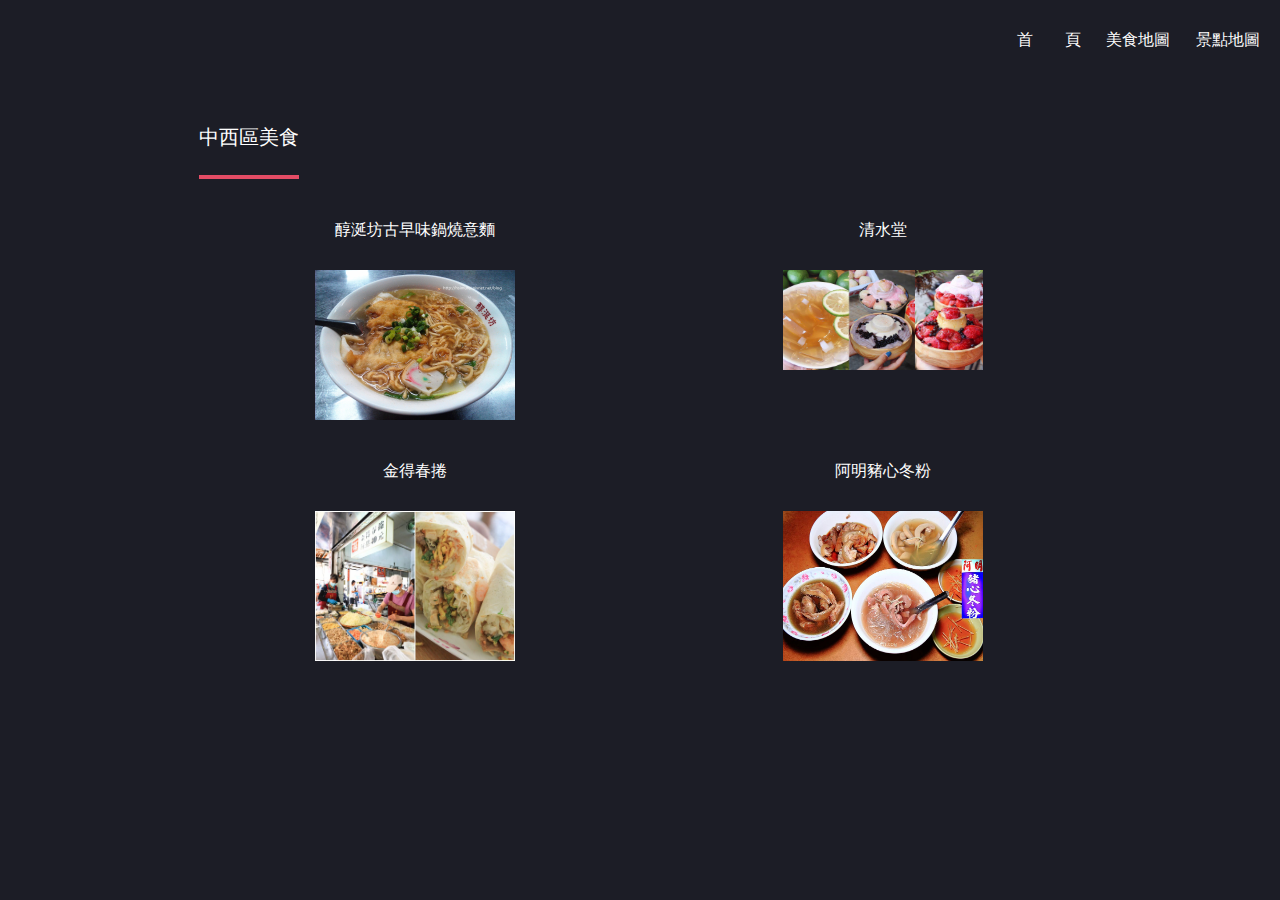
==== Final/food_east.html @ 040ecad3 "Add files via upload" ====
<!DOCTYPE html>
<html lang="en">

<head>
    <meta charset="UTF-8">
    <meta http-equiv="X-UA-Compatible" content="IE=edge">
    <meta name="viewport" content="width=device-width, initial-scale=1.0">
    <title>雨萱的台南旅遊地圖</title>
    <link rel="stylesheet" href="assets/css/main.css" />
</head>

<body>
    <div class="wrapper">
        <header id="header">
            <nav id="nav">
                <ul>
                    <li><a href="index.html">首　　頁</a></li>
                    <li>
                        <div class="right-menu">
                            <a href="#">美食地圖</a>
                            <div class="dropdown-menu">
                                <ul>
                                    <li><a href="food_east.html">中西區</a></li>
                                    <li><a href="food_west.html">北　區</a></li>
                                    <li><a href="food_anping.html">安　平</a></li>
                                </ul>
                            </div>
                        </div>
                    </li>
                    <li><a href="spots.html">景點地圖</a></li>
                </ul>
            </nav>
        </header>

        <section id="sec1">
            <div class="content">
                <ul class="news clearfix" style="list-style-type:none;">

                    <h2>中西區美食</h2>
                    <li style="list-style-type:none;">
                    </li>

                    <li style="list-style-type:none;">
                        <a href="https://goo.gl/maps/WLV5xCQw8kgjAqCp9" target="_blank">
                            <h3>醇涎坊古早味鍋燒意麵
                            </h3>
                        </a>
                        <img src="images/pic03.jpg" width="200" height="150">
                    </li>

                    <li style="list-style-type:none;">
                        <a href="https://goo.gl/maps/REjz4WeBCL6fZDx89" target="_blank">
                            <h3>清水堂
                            </h3>
                        </a>
                        <img src="images/pic04.jpg" width="200" height="100">
                    </li>

                    <li style="list-style-type:none;">
                        <a href="https://goo.gl/maps/psbrtwnd3KyxWJrt9" target="_blank">
                            <h3>金得春捲
                            </h3>
                        </a>
                        <img src="images/pic05.jpg" width="200" height="150"></li>
                    <li style="list-style-type:none;">
                        <a href="https://goo.gl/maps/vWSpe1U2XTcE3ch77" target="_blank">
                            <h3>阿明豬心冬粉</h3>
                        </a>
                        <img src="images/pic02.jpg" width="200" height="150">
                    </li>
                </ul>
            </div>



        </section>





</body>

</html>
---- Final/assets/css/main.css ----
/* 全域 */
    
    * {
        box-sizing: border-box;
        margin: 0;
        padding: 0;
        border: 0;
        font-size: 100%;
        font: inherit;
        vertical-align: baseline;
        color: white;
    }
    
    html,
    body {
        background: #1c1d26;
    }
    
    body,
    input,
    select,
    textarea {
        color: rgba(255, 255, 255, 0.75);
        font-family: "Roboto", Helvetica, sans-serif;
        font-size: 15pt;
        font-weight: 100;
        line-height: 1.75em;
    }
    
    a {
        display: block;
        width: 100%;
        line-height: 80px;
        text-decoration: none;
        font-size: 16px;
        white-space: nowrap;
        width: auto;
    }
    
    a {
        -moz-transition: border-color 0.2s ease-in-out, color 0.2s ease-in-out;
        -webkit-transition: border-color 0.2s ease-in-out, color 0.2s ease-in-out;
        -ms-transition: border-color 0.2s ease-in-out, color 0.2s ease-in-out;
        transition: border-color 0.2s ease-in-out, color 0.2s ease-in-out;
        text-decoration: none;
    }
    
    a:hover {
        color: #e44c65;
    }
    
    a:hover,
    .dropdown-menu li a:hover {
        color: #e44c65;
        background-color: #272833;
    }
    /* Header */
    
    #page-wrapper {
        padding-top: 3.5em;
    }
    
    #header {
        background: #1c1d26;
        cursor: default;
        height: 3.5em;
        left: 0;
        line-height: 3.5em;
        position: fixed;
        top: 0;
        width: 100%;
        z-index: 100;
    }
    
    #header h1 {
        height: inherit;
        left: 1.25em;
        line-height: inherit;
        margin: 0;
        position: absolute;
        top: 0;
    }
    
    #header nav {
        position: absolute;
        right: 1em;
        top: 0;
    }
    
    #header nav ul {
        margin: 0;
    }
    
    #header nav ul li {
        display: inline-block;
        margin-left: 1em;
    }
    /* 美食地圖選單 */
    
    .dropdown-menu {
        display: none;
        position: absolute;
        text-align: center;
        width: auto;
    }
    
    .right-menu {
        position: relative;
        display: inline-block;
    }
    
    .dropdown-menu a:hover {
        color: #ffffff;
    }
    
    .right-menu:hover .dropdown-menu {
        display: block;
    }
    /* Banner */
    
    #banner {
        background-attachment: fixed;
        background-color: #1c1d26;
        background-position: center center;
        background-size: cover;
        box-shadow: 0 0.25em 0.5em 0 rgba(0, 0, 0, 0.25);
        min-height: 100vh;
        position: relative;
        text-align: center;
        z-index: 21;
    }
    
    #banner:before {
        content: '';
        display: inline-block;
        height: 100vh;
        vertical-align: middle;
        width: 1%;
    }
    
    #banner .content {
        display: inline-block;
        margin-right: 1%;
        max-width: 95%;
        padding: 6em;
        position: relative;
        text-align: right;
        vertical-align: middle;
        z-index: 1;
    }
    
    #banner .content .image {
        border-radius: 100%;
        display: inline-block;
        height: 18em;
        margin-left: 3em;
        vertical-align: middle;
        width: 18em;
    }
    
    #sec1 {
        background-attachment: fixed;
        background-color: #1c1d26;
        background-size: cover;
        background-position: center center;
        box-shadow: 0 0.25em 0.5em 0 rgba(0, 0, 0, 0.25);
        min-height: 100vh;
        position: relative;
        text-align: center;
        z-index: 21;
    }
    
    #sec1:before {
        content: '';
        display: inline-block;
        vertical-align: top;
        height: 100vh;
        width: 1%;
    }
    
    #sec1 .content {
        display: inline-block;
        margin-right: 1%;
        max-width: 95%;
        padding: 6em;
        position: relative;
        text-align: right;
        vertical-align: top;
        z-index: 1;
    }
    
    #sec1 .content {
        margin: 0 0 4em 0;
        position: relative;
        text-align: center;
    }
    
    #sec1 .content h2:after {
        background: #e44c65;
        content: '';
        display: inline-block;
        height: 0.2em;
        max-width: 20em;
        width: 100%;
    }
    
    #sec1 .image:before {
        content: '';
        display: block;
        position: absolute;
        left: 0;
        top: 0;
        width: 100%;
        height: 100%;
        z-index: 1;
    }
    /* XX-Large Device */
    
    @media(min-width: 1024px) {
        .news {
            display: flex;
            flex-wrap: wrap;
            justify-content: space-between;
        }
        .news li {
            width: 48%;
            float: left;
        }
    }
    
    @media screen and (min-width: 720px) and (max-width: 1024px) {
        .news li {
            width: 100%;
            float: none;
        }
        h3 {
            color: bisque;
        }
    }
    
    @media(max-width:720px) {
        .news li {
            width: 100%;
            float: none;
        }
        h3 {
            color: aquamarine;
        }
    }
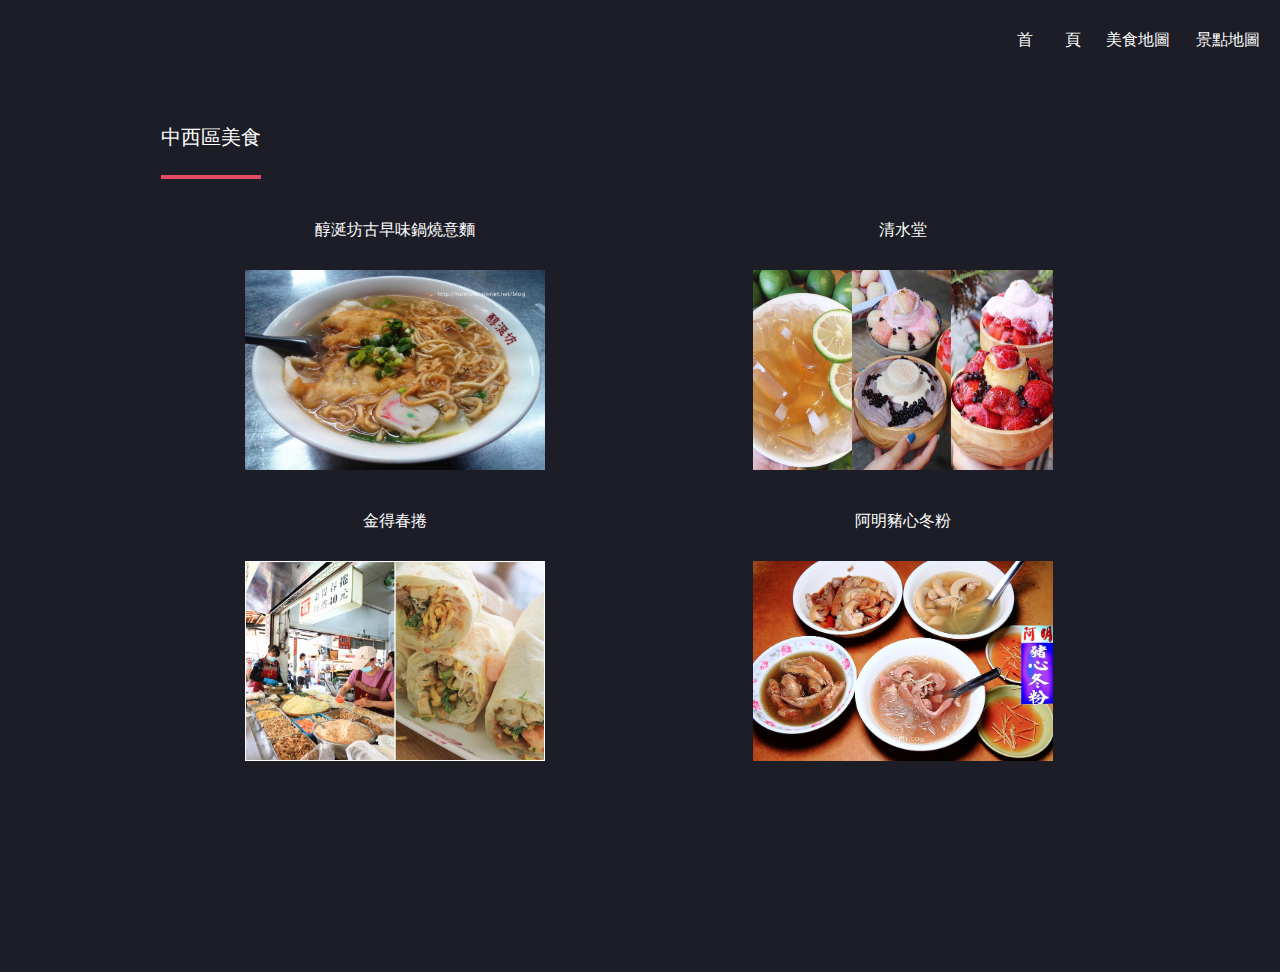
==== commit b41a938b: "Final" ====
--- a/Final/food_east.html
+++ b/Final/food_east.html
@@ -45,7 +45,7 @@
                             <h3>醇涎坊古早味鍋燒意麵
                             </h3>
                         </a>
-                        <img src="images/pic03.jpg" width="200" height="150">
+                        <img src="images/pic03.jpg" width="300" height="200">
                     </li>
 
                     <li style="list-style-type:none;">
@@ -53,7 +53,7 @@
                             <h3>清水堂
                             </h3>
                         </a>
-                        <img src="images/pic04.jpg" width="200" height="100">
+                        <img src="images/pic04.jpg" width="300" height="200">
                     </li>
 
                     <li style="list-style-type:none;">
@@ -61,12 +61,12 @@
                             <h3>金得春捲
                             </h3>
                         </a>
-                        <img src="images/pic05.jpg" width="200" height="150"></li>
+                        <img src="images/pic05.jpg" width="300" height="200"></li>
                     <li style="list-style-type:none;">
                         <a href="https://goo.gl/maps/vWSpe1U2XTcE3ch77" target="_blank">
                             <h3>阿明豬心冬粉</h3>
                         </a>
-                        <img src="images/pic02.jpg" width="200" height="150">
+                        <img src="images/pic02.jpg" width="300" height="200">
                     </li>
                 </ul>
             </div>
--- a/Final/assets/css/main.css
+++ b/Final/assets/css/main.css
@@ -246,4 +246,40 @@
         h3 {
             color: aquamarine;
         }
+        #nav {
+            display: block;
+            position: fixed;
+            top: 0;
+            left: 0;
+            width: 20%;
+            padding: 20px;
+            box-sizing: border-box;
+        }
+        #nav ul {
+            display: block;
+            padding: 0;
+            margin: 0;
+        }
+        #nav ul li {
+            display: block;
+            width: 100%;
+        }
+        #nav ul li a {
+            display: block;
+            padding: 10px;
+            text-decoration: none;
+        }
+        #header {
+            display: flex;
+        }
+        .dropdown-menu {
+            position: relative;
+        }
+        .dropdown-menu ul {
+            display: flex;
+            flex-wrap: wrap;
+        }
+        .dropdown-menu ul li {
+            width: 50%;
+        }
     }